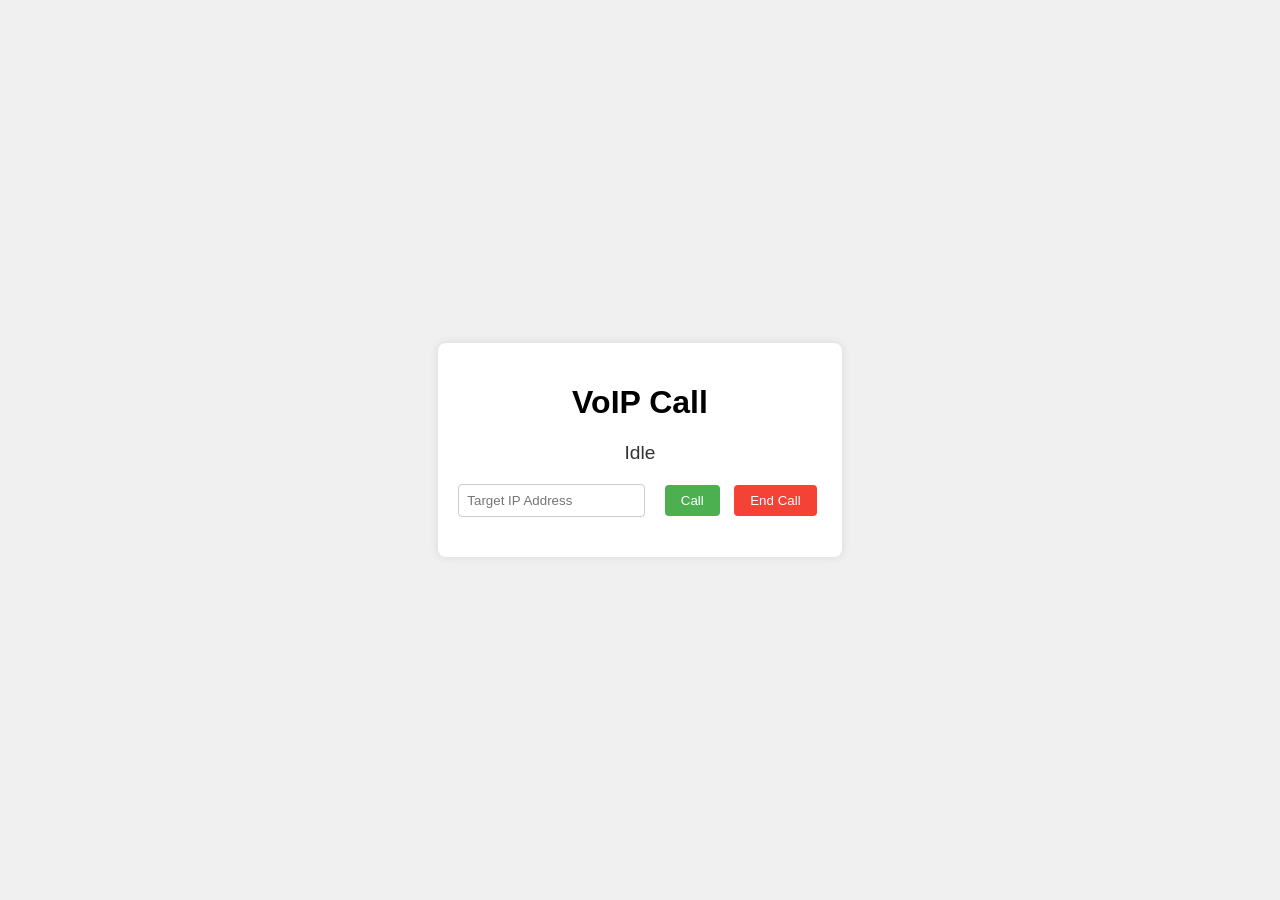
==== voip-frontend/index.html @ 368f00de "questionable fe" ====
<!DOCTYPE html>
<html lang="en">
<head>
    <meta charset="UTF-8">
    <meta name="viewport" content="width=device-width, initial-scale=1.0">
    <title>VoIP Frontend</title>
    <link rel="stylesheet" href="style.css">
</head>
<body>
    <div class="container">
        <h1>VoIP Call</h1>
        <div class="status" id="status">Idle</div>
        <div class="call-controls">
            <input type="text" id="targetIp" placeholder="Target IP Address" />
            <button id="callBtn">Call</button>
            <button id="endCallBtn" disabled>End Call</button>
        </div>
    </div>

    <div class="modal" id="incomingModal" style="display: none;">
        <div class="modal-content">
            <p>Incoming call</p>
            <button id="acceptBtn">Accept</button>
            <button id="rejectBtn">Reject</button>
        </div>
    </div>

    <script src="app.js"></script>
</body>
</html>
---- voip-frontend/style.css ----
body {
    font-family: Arial, sans-serif;
    display: flex;
    justify-content: center;
    align-items: center;
    height: 100vh;
    margin: 0;
    background-color: #f0f0f0;
}

.container {
    text-align: center;
    background: white;
    padding: 20px;
    border-radius: 8px;
    box-shadow: 0 0 10px rgba(0,0,0,0.1);
}

.status {
    font-size: 1.2em;
    margin: 10px 0;
    color: #333;
}

.call-controls {
    margin: 20px 0;
}

input {
    padding: 8px;
    margin-right: 10px;
    border: 1px solid #ccc;
    border-radius: 4px;
}

button {
    padding: 8px 16px;
    border: none;
    border-radius: 4px;
    cursor: pointer;
    margin: 0 5px;
}

#callBtn {
    background-color: #4CAF50;
    color: white;
}

#endCallBtn {
    background-color: #f44336;
    color: white;
}

button:disabled {
    background-color: #ccc;
    cursor: not-allowed;
}

.modal {
    position: fixed;
    top: 0;
    left: 0;
    width: 100%;
    height: 100%;
    background: rgba(0,0,0,0.5);
    display: flex;
    justify-content: center;
    align-items: center;
}

.modal-content {
    background: white;
    padding: 20px;
    border-radius: 8px;
    text-align: center;
}

.modal-content button {
    margin: 10px;
}
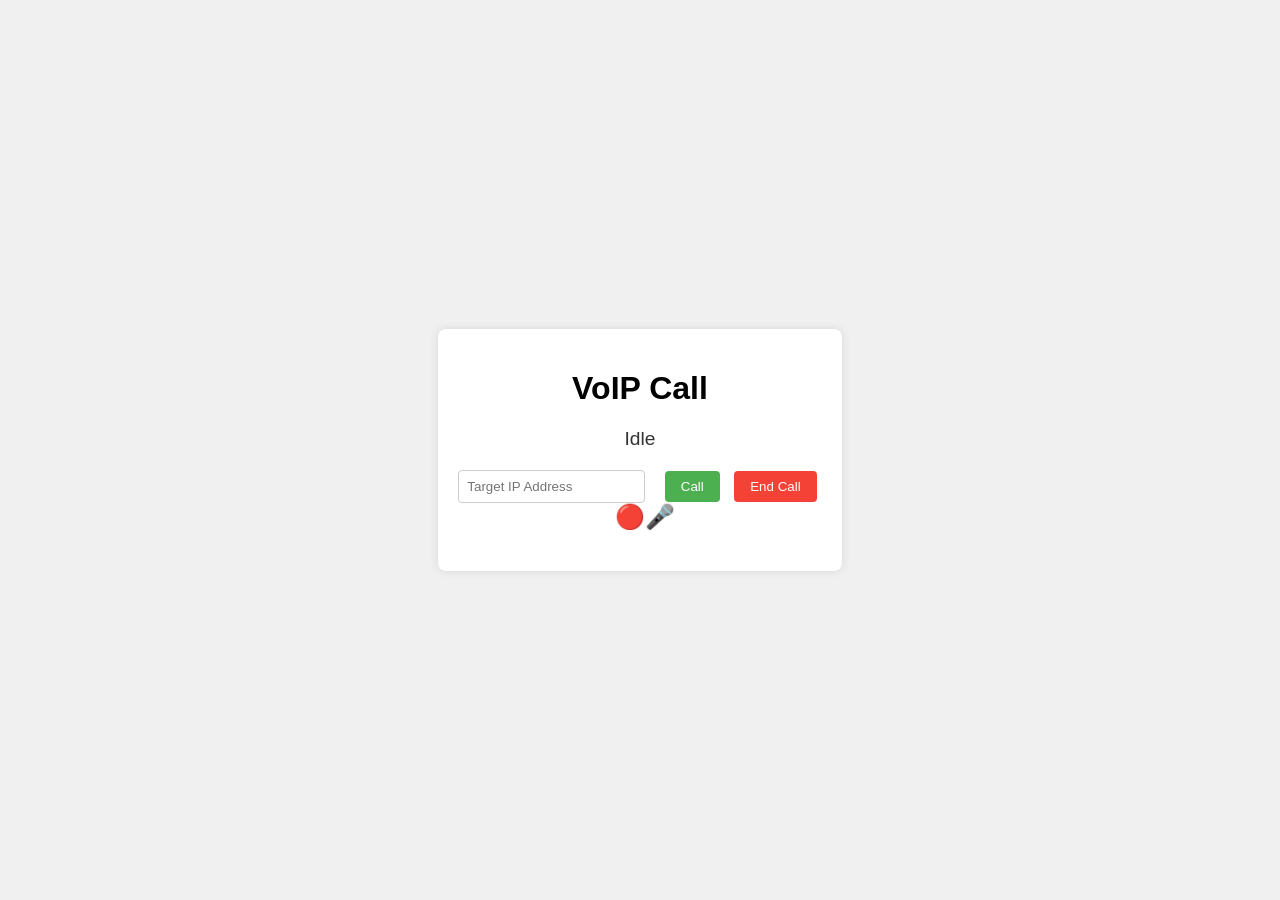
==== commit e9083217: "mic drop fe" ====
--- a/voip-frontend/index.html
+++ b/voip-frontend/index.html
@@ -14,6 +14,7 @@
             <input type="text" id="targetIp" placeholder="Target IP Address" />
             <button id="callBtn">Call</button>
             <button id="endCallBtn" disabled>End Call</button>
+            <div id="micStatus">🎤</div>
         </div>
     </div>
 
--- a/voip-frontend/style.css
+++ b/voip-frontend/style.css
@@ -51,9 +51,9 @@
     color: white;
 }
 
-button:disabled {
-    background-color: #ccc;
-    cursor: not-allowed;
+#micStatus {
+    font-size: 1.5em;
+    margin-left: 10px;
 }
 
 .modal {
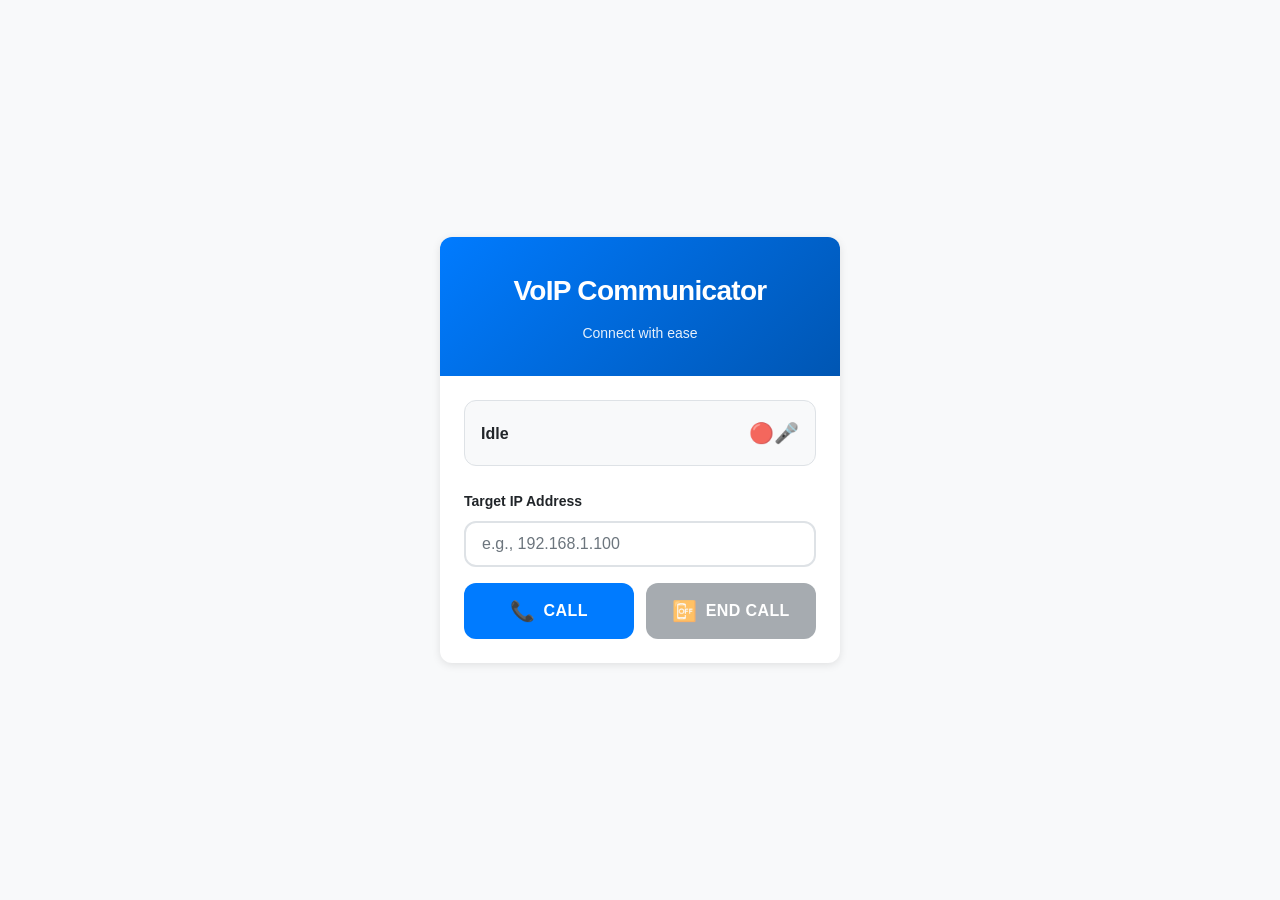
==== commit b4a51ff7: "front end prettier" ====
--- a/voip-frontend/index.html
+++ b/voip-frontend/index.html
@@ -3,26 +3,61 @@
 <head>
     <meta charset="UTF-8">
     <meta name="viewport" content="width=device-width, initial-scale=1.0">
-    <title>VoIP Frontend</title>
+    <title>VoIP Communicator</title>
     <link rel="stylesheet" href="style.css">
 </head>
 <body>
-    <div class="container">
-        <h1>VoIP Call</h1>
-        <div class="status" id="status">Idle</div>
-        <div class="call-controls">
-            <input type="text" id="targetIp" placeholder="Target IP Address" />
-            <button id="callBtn">Call</button>
-            <button id="endCallBtn" disabled>End Call</button>
-            <div id="micStatus">🎤</div>
-        </div>
+    <div class="app-container">
+        <header class="app-header">
+            <h1 class="app-title">VoIP Communicator</h1>
+            <p class="app-subtitle">Connect with ease</p>
+        </header>
+
+        <main class="app-main">
+            <div class="status-card">
+                <div class="status-indicator" id="statusIndicator">
+                    <span class="status-text" id="status">Idle</span>
+                </div>
+                <div class="mic-indicator" id="micStatus">🎤</div>
+            </div>
+
+            <div class="controls-section">
+                <div class="input-group">
+                    <label for="targetIp" class="input-label">Target IP Address</label>
+                    <input type="text" id="targetIp" placeholder="e.g., 192.168.1.100" class="ip-input" />
+                </div>
+
+                <div class="button-group">
+                    <button id="callBtn" class="btn btn-primary">
+                        <span class="btn-icon">📞</span>
+                        Call
+                    </button>
+                    <button id="endCallBtn" class="btn btn-secondary" disabled>
+                        <span class="btn-icon">📴</span>
+                        End Call
+                    </button>
+                </div>
+            </div>
+        </main>
     </div>
 
-    <div class="modal" id="incomingModal" style="display: none;">
-        <div class="modal-content">
-            <p>Incoming call</p>
-            <button id="acceptBtn">Accept</button>
-            <button id="rejectBtn">Reject</button>
+    <!-- Incoming Call Modal -->
+    <div class="modal-overlay" id="incomingModal" style="display: none;">
+        <div class="modal">
+            <div class="modal-header">
+                <h2 class="modal-title">Incoming Call</h2>
+                <p class="modal-subtitle">Someone is calling you</p>
+            </div>
+            <div class="modal-actions">
+                <button id="rejectBtn" class="btn btn-reject">
+                    <span class="btn-icon">❌</span>
+                    Reject
+                </button>
+                <button id="acceptBtn" class="btn btn-accept">
+                    <span class="btn-icon">✅</span>
+                    Accept
+                </button>
+            </div>
         </div>
     </div>
 
--- a/voip-frontend/style.css
+++ b/voip-frontend/style.css
@@ -1,80 +1,356 @@
+/* VoIP Communicator - Modern UI Styles */
+
+/* CSS Custom Properties for consistent theming */
+:root {
+    --primary-color: #007bff;
+    --primary-hover: #0056b3;
+    --secondary-color: #6c757d;
+    --secondary-hover: #545b62;
+    --success-color: #28a745;
+    --success-hover: #1e7e34;
+    --danger-color: #dc3545;
+    --danger-hover: #bd2130;
+    --background-color: #f8f9fa;
+    --surface-color: #ffffff;
+    --text-primary: #212529;
+    --text-secondary: #6c757d;
+    --border-color: #dee2e6;
+    --shadow: 0 2px 8px rgba(0, 0, 0, 0.1);
+    --shadow-hover: 0 4px 16px rgba(0, 0, 0, 0.15);
+    --border-radius: 12px;
+    --spacing-xs: 0.5rem;
+    --spacing-sm: 0.75rem;
+    --spacing-md: 1rem;
+    --spacing-lg: 1.5rem;
+    --spacing-xl: 2rem;
+    --font-family: -apple-system, BlinkMacSystemFont, 'Segoe UI', Roboto, sans-serif;
+}
+
+/* Global Reset and Base Styles */
+* {
+    box-sizing: border-box;
+    margin: 0;
+    padding: 0;
+}
+
 body {
-    font-family: Arial, sans-serif;
-    display: flex;
+    font-family: var(--font-family);
+    background-color: var(--background-color);
+    color: var(--text-primary);
+    line-height: 1.6;
+    min-height: 100vh;
+    display: flex;
+    align-items: center;
     justify-content: center;
-    align-items: center;
-    height: 100vh;
-    margin: 0;
-    background-color: #f0f0f0;
-}
-
-.container {
+    padding: var(--spacing-md);
+}
+
+/* App Container - Main layout using Flexbox */
+.app-container {
+    max-width: 400px;
+    width: 100%;
+    background-color: var(--surface-color);
+    border-radius: var(--border-radius);
+    box-shadow: var(--shadow);
+    overflow: hidden;
+    display: flex;
+    flex-direction: column;
+}
+
+/* Header Section */
+.app-header {
+    background: linear-gradient(135deg, var(--primary-color), var(--primary-hover));
+    color: white;
+    padding: var(--spacing-xl) var(--spacing-lg);
     text-align: center;
-    background: white;
-    padding: 20px;
-    border-radius: 8px;
-    box-shadow: 0 0 10px rgba(0,0,0,0.1);
-}
-
-.status {
-    font-size: 1.2em;
-    margin: 10px 0;
-    color: #333;
-}
-
-.call-controls {
-    margin: 20px 0;
-}
-
-input {
-    padding: 8px;
-    margin-right: 10px;
-    border: 1px solid #ccc;
-    border-radius: 4px;
-}
-
-button {
-    padding: 8px 16px;
+}
+
+.app-title {
+    font-size: 1.75rem;
+    font-weight: 700;
+    margin-bottom: var(--spacing-xs);
+    letter-spacing: -0.025em;
+}
+
+.app-subtitle {
+    font-size: 0.875rem;
+    opacity: 0.9;
+    font-weight: 400;
+}
+
+/* Main Content Area */
+.app-main {
+    padding: var(--spacing-lg);
+    display: flex;
+    flex-direction: column;
+    gap: var(--spacing-lg);
+}
+
+/* Status Card - Clean status display */
+.status-card {
+    display: flex;
+    align-items: center;
+    justify-content: space-between;
+    padding: var(--spacing-md);
+    background-color: var(--background-color);
+    border-radius: var(--border-radius);
+    border: 1px solid var(--border-color);
+}
+
+.status-indicator {
+    display: flex;
+    align-items: center;
+    gap: var(--spacing-sm);
+}
+
+.status-text {
+    font-weight: 600;
+    font-size: 1rem;
+    color: var(--text-primary);
+}
+
+.mic-indicator {
+    font-size: 1.25rem;
+    opacity: 0.8;
+}
+
+/* Controls Section */
+.controls-section {
+    display: flex;
+    flex-direction: column;
+    gap: var(--spacing-md);
+}
+
+/* Input Group - Accessible form styling */
+.input-group {
+    display: flex;
+    flex-direction: column;
+    gap: var(--spacing-xs);
+}
+
+.input-label {
+    font-size: 0.875rem;
+    font-weight: 600;
+    color: var(--text-primary);
+}
+
+.ip-input {
+    padding: var(--spacing-sm) var(--spacing-md);
+    border: 2px solid var(--border-color);
+    border-radius: var(--border-radius);
+    font-size: 1rem;
+    font-family: inherit;
+    transition: border-color 0.2s ease, box-shadow 0.2s ease;
+    background-color: var(--surface-color);
+    color: var(--text-primary);
+}
+
+.ip-input:focus {
+    outline: none;
+    border-color: var(--primary-color);
+    box-shadow: 0 0 0 3px rgba(0, 123, 255, 0.1);
+}
+
+.ip-input::placeholder {
+    color: var(--text-secondary);
+}
+
+/* Button Group - Modern button styling */
+.button-group {
+    display: flex;
+    gap: var(--spacing-sm);
+}
+
+.btn {
+    flex: 1;
+    display: flex;
+    align-items: center;
+    justify-content: center;
+    gap: var(--spacing-xs);
+    padding: var(--spacing-md);
     border: none;
-    border-radius: 4px;
+    border-radius: var(--border-radius);
+    font-size: 1rem;
+    font-weight: 600;
+    font-family: inherit;
     cursor: pointer;
-    margin: 0 5px;
-}
-
-#callBtn {
-    background-color: #4CAF50;
-    color: white;
-}
-
-#endCallBtn {
-    background-color: #f44336;
-    color: white;
-}
-
-#micStatus {
-    font-size: 1.5em;
-    margin-left: 10px;
-}
-
-.modal {
+    transition: all 0.2s ease;
+    text-transform: uppercase;
+    letter-spacing: 0.025em;
+}
+
+.btn:hover {
+    transform: translateY(-1px);
+    box-shadow: var(--shadow-hover);
+}
+
+.btn:active {
+    transform: translateY(0);
+}
+
+.btn-primary {
+    background-color: var(--primary-color);
+    color: white;
+}
+
+.btn-primary:hover {
+    background-color: var(--primary-hover);
+}
+
+.btn-secondary {
+    background-color: var(--secondary-color);
+    color: white;
+}
+
+.btn-secondary:hover {
+    background-color: var(--secondary-hover);
+}
+
+.btn-accept {
+    background-color: var(--success-color);
+    color: white;
+}
+
+.btn-accept:hover {
+    background-color: var(--success-hover);
+}
+
+.btn-reject {
+    background-color: var(--danger-color);
+    color: white;
+}
+
+.btn-reject:hover {
+    background-color: var(--danger-hover);
+}
+
+.btn:disabled {
+    opacity: 0.6;
+    cursor: not-allowed;
+    transform: none;
+    box-shadow: none;
+}
+
+.btn-icon {
+    font-size: 1.25rem;
+}
+
+/* Modal Overlay - Full-screen overlay with backdrop */
+.modal-overlay {
     position: fixed;
     top: 0;
     left: 0;
-    width: 100%;
-    height: 100%;
-    background: rgba(0,0,0,0.5);
-    display: flex;
+    right: 0;
+    bottom: 0;
+    background-color: rgba(0, 0, 0, 0.5);
+    display: flex;
+    align-items: center;
     justify-content: center;
-    align-items: center;
-}
-
-.modal-content {
-    background: white;
-    padding: 20px;
-    border-radius: 8px;
+    z-index: 1000;
+    animation: fadeIn 0.3s ease;
+}
+
+.modal {
+    background-color: var(--surface-color);
+    border-radius: var(--border-radius);
+    box-shadow: var(--shadow-hover);
+    max-width: 320px;
+    width: 90%;
+    animation: slideUp 0.3s ease;
+}
+
+.modal-header {
+    padding: var(--spacing-lg);
     text-align: center;
-}
-
-.modal-content button {
-    margin: 10px;
+    border-bottom: 1px solid var(--border-color);
+}
+
+.modal-title {
+    font-size: 1.25rem;
+    font-weight: 700;
+    margin-bottom: var(--spacing-xs);
+    color: var(--text-primary);
+}
+
+.modal-subtitle {
+    font-size: 0.875rem;
+    color: var(--text-secondary);
+}
+
+.modal-actions {
+    padding: var(--spacing-lg);
+    display: flex;
+    gap: var(--spacing-sm);
+}
+
+/* Animations */
+@keyframes fadeIn {
+    from { opacity: 0; }
+    to { opacity: 1; }
+}
+
+@keyframes slideUp {
+    from { transform: translateY(20px); opacity: 0; }
+    to { transform: translateY(0); opacity: 1; }
+}
+
+/* Responsive Design - Mobile optimizations */
+@media (max-width: 480px) {
+    body {
+        padding: var(--spacing-sm);
+    }
+
+    .app-container {
+        max-width: 100%;
+    }
+
+    .app-header {
+        padding: var(--spacing-lg) var(--spacing-md);
+    }
+
+    .app-title {
+        font-size: 1.5rem;
+    }
+
+    .app-main {
+        padding: var(--spacing-md);
+    }
+
+    .button-group {
+        flex-direction: column;
+    }
+
+    .btn {
+        width: 100%;
+    }
+}
+
+/* Accessibility - Focus states and high contrast */
+.btn:focus,
+.ip-input:focus {
+    outline: 2px solid var(--primary-color);
+    outline-offset: 2px;
+}
+
+/* High contrast mode support */
+@media (prefers-contrast: high) {
+    :root {
+        --background-color: #ffffff;
+        --surface-color: #f8f9fa;
+        --border-color: #000000;
+    }
+}
+
+/* Reduced motion for accessibility */
+@media (prefers-reduced-motion: reduce) {
+    .btn,
+    .modal-overlay,
+    .modal {
+        animation: none;
+        transition: none;
+    }
+
+    .btn:hover {
+        transform: none;
+    }
 }
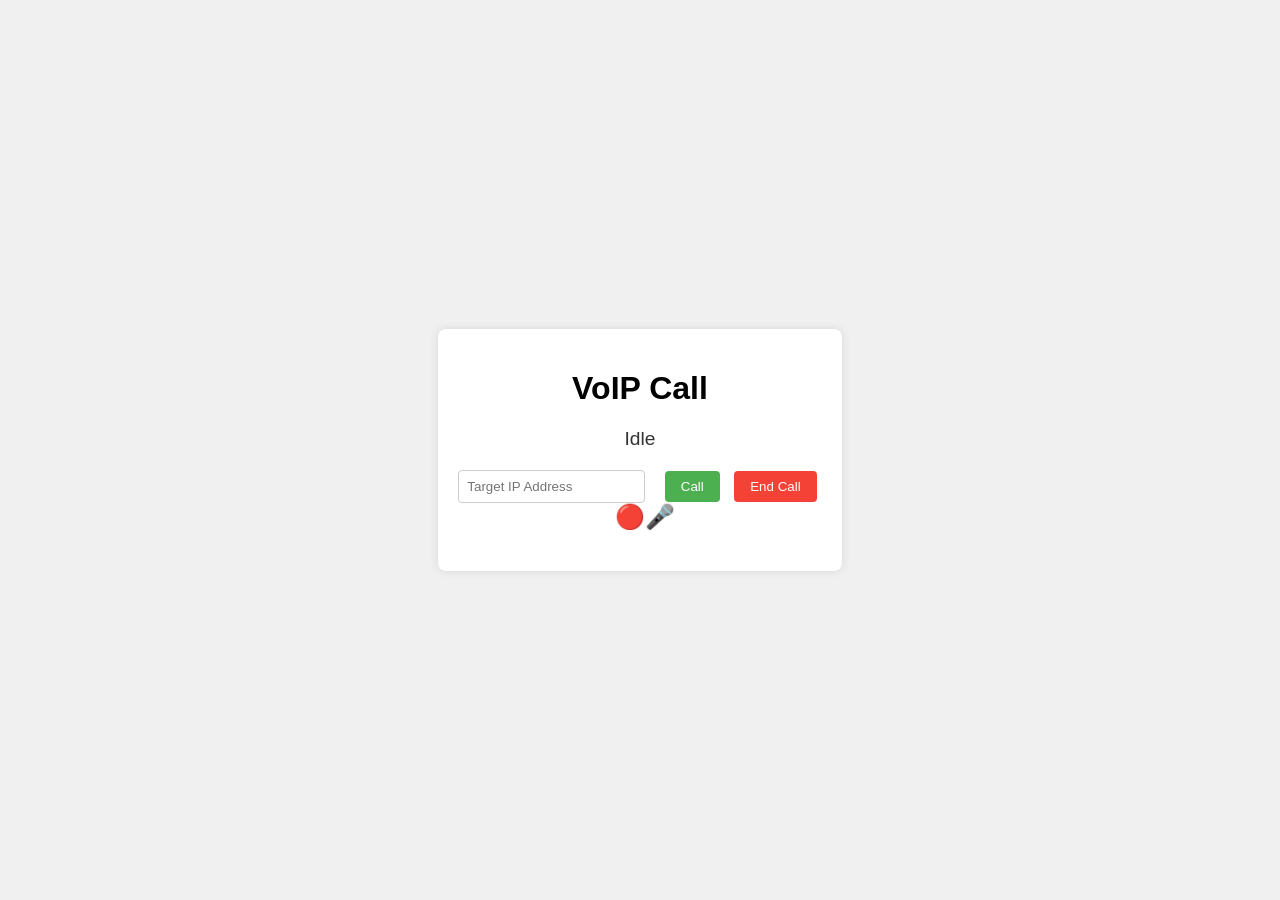
==== commit 249a61dc: "Merge pull request #2 from don-t-read-this-name-organization/sof Feat: Frontend" ====
--- a/voip-frontend/index.html
+++ b/voip-frontend/index.html
@@ -3,61 +3,26 @@
 <head>
     <meta charset="UTF-8">
     <meta name="viewport" content="width=device-width, initial-scale=1.0">
-    <title>VoIP Communicator</title>
+    <title>VoIP Frontend</title>
     <link rel="stylesheet" href="style.css">
 </head>
 <body>
-    <div class="app-container">
-        <header class="app-header">
-            <h1 class="app-title">VoIP Communicator</h1>
-            <p class="app-subtitle">Connect with ease</p>
-        </header>
-
-        <main class="app-main">
-            <div class="status-card">
-                <div class="status-indicator" id="statusIndicator">
-                    <span class="status-text" id="status">Idle</span>
-                </div>
-                <div class="mic-indicator" id="micStatus">🎤</div>
-            </div>
-
-            <div class="controls-section">
-                <div class="input-group">
-                    <label for="targetIp" class="input-label">Target IP Address</label>
-                    <input type="text" id="targetIp" placeholder="e.g., 192.168.1.100" class="ip-input" />
-                </div>
-
-                <div class="button-group">
-                    <button id="callBtn" class="btn btn-primary">
-                        <span class="btn-icon">📞</span>
-                        Call
-                    </button>
-                    <button id="endCallBtn" class="btn btn-secondary" disabled>
-                        <span class="btn-icon">📴</span>
-                        End Call
-                    </button>
-                </div>
-            </div>
-        </main>
+    <div class="container">
+        <h1>VoIP Call</h1>
+        <div class="status" id="status">Idle</div>
+        <div class="call-controls">
+            <input type="text" id="targetIp" placeholder="Target IP Address" />
+            <button id="callBtn">Call</button>
+            <button id="endCallBtn" disabled>End Call</button>
+            <div id="micStatus">🎤</div>
+        </div>
     </div>
 
-    <!-- Incoming Call Modal -->
-    <div class="modal-overlay" id="incomingModal" style="display: none;">
-        <div class="modal">
-            <div class="modal-header">
-                <h2 class="modal-title">Incoming Call</h2>
-                <p class="modal-subtitle">Someone is calling you</p>
-            </div>
-            <div class="modal-actions">
-                <button id="rejectBtn" class="btn btn-reject">
-                    <span class="btn-icon">❌</span>
-                    Reject
-                </button>
-                <button id="acceptBtn" class="btn btn-accept">
-                    <span class="btn-icon">✅</span>
-                    Accept
-                </button>
-            </div>
+    <div class="modal" id="incomingModal" style="display: none;">
+        <div class="modal-content">
+            <p>Incoming call</p>
+            <button id="acceptBtn">Accept</button>
+            <button id="rejectBtn">Reject</button>
         </div>
     </div>
 
--- a/voip-frontend/style.css
+++ b/voip-frontend/style.css
@@ -1,356 +1,80 @@
-/* VoIP Communicator - Modern UI Styles */
-
-/* CSS Custom Properties for consistent theming */
-:root {
-    --primary-color: #007bff;
-    --primary-hover: #0056b3;
-    --secondary-color: #6c757d;
-    --secondary-hover: #545b62;
-    --success-color: #28a745;
-    --success-hover: #1e7e34;
-    --danger-color: #dc3545;
-    --danger-hover: #bd2130;
-    --background-color: #f8f9fa;
-    --surface-color: #ffffff;
-    --text-primary: #212529;
-    --text-secondary: #6c757d;
-    --border-color: #dee2e6;
-    --shadow: 0 2px 8px rgba(0, 0, 0, 0.1);
-    --shadow-hover: 0 4px 16px rgba(0, 0, 0, 0.15);
-    --border-radius: 12px;
-    --spacing-xs: 0.5rem;
-    --spacing-sm: 0.75rem;
-    --spacing-md: 1rem;
-    --spacing-lg: 1.5rem;
-    --spacing-xl: 2rem;
-    --font-family: -apple-system, BlinkMacSystemFont, 'Segoe UI', Roboto, sans-serif;
+body {
+    font-family: Arial, sans-serif;
+    display: flex;
+    justify-content: center;
+    align-items: center;
+    height: 100vh;
+    margin: 0;
+    background-color: #f0f0f0;
 }
 
-/* Global Reset and Base Styles */
-* {
-    box-sizing: border-box;
-    margin: 0;
-    padding: 0;
+.container {
+    text-align: center;
+    background: white;
+    padding: 20px;
+    border-radius: 8px;
+    box-shadow: 0 0 10px rgba(0,0,0,0.1);
 }
 
-body {
-    font-family: var(--font-family);
-    background-color: var(--background-color);
-    color: var(--text-primary);
-    line-height: 1.6;
-    min-height: 100vh;
-    display: flex;
-    align-items: center;
-    justify-content: center;
-    padding: var(--spacing-md);
+.status {
+    font-size: 1.2em;
+    margin: 10px 0;
+    color: #333;
 }
 
-/* App Container - Main layout using Flexbox */
-.app-container {
-    max-width: 400px;
-    width: 100%;
-    background-color: var(--surface-color);
-    border-radius: var(--border-radius);
-    box-shadow: var(--shadow);
-    overflow: hidden;
-    display: flex;
-    flex-direction: column;
+.call-controls {
+    margin: 20px 0;
 }
 
-/* Header Section */
-.app-header {
-    background: linear-gradient(135deg, var(--primary-color), var(--primary-hover));
+input {
+    padding: 8px;
+    margin-right: 10px;
+    border: 1px solid #ccc;
+    border-radius: 4px;
+}
+
+button {
+    padding: 8px 16px;
+    border: none;
+    border-radius: 4px;
+    cursor: pointer;
+    margin: 0 5px;
+}
+
+#callBtn {
+    background-color: #4CAF50;
     color: white;
-    padding: var(--spacing-xl) var(--spacing-lg);
+}
+
+#endCallBtn {
+    background-color: #f44336;
+    color: white;
+}
+
+#micStatus {
+    font-size: 1.5em;
+    margin-left: 10px;
+}
+
+.modal {
+    position: fixed;
+    top: 0;
+    left: 0;
+    width: 100%;
+    height: 100%;
+    background: rgba(0,0,0,0.5);
+    display: flex;
+    justify-content: center;
+    align-items: center;
+}
+
+.modal-content {
+    background: white;
+    padding: 20px;
+    border-radius: 8px;
     text-align: center;
 }
 
-.app-title {
-    font-size: 1.75rem;
-    font-weight: 700;
-    margin-bottom: var(--spacing-xs);
-    letter-spacing: -0.025em;
-}
-
-.app-subtitle {
-    font-size: 0.875rem;
-    opacity: 0.9;
-    font-weight: 400;
-}
-
-/* Main Content Area */
-.app-main {
-    padding: var(--spacing-lg);
-    display: flex;
-    flex-direction: column;
-    gap: var(--spacing-lg);
-}
-
-/* Status Card - Clean status display */
-.status-card {
-    display: flex;
-    align-items: center;
-    justify-content: space-between;
-    padding: var(--spacing-md);
-    background-color: var(--background-color);
-    border-radius: var(--border-radius);
-    border: 1px solid var(--border-color);
-}
-
-.status-indicator {
-    display: flex;
-    align-items: center;
-    gap: var(--spacing-sm);
-}
-
-.status-text {
-    font-weight: 600;
-    font-size: 1rem;
-    color: var(--text-primary);
-}
-
-.mic-indicator {
-    font-size: 1.25rem;
-    opacity: 0.8;
-}
-
-/* Controls Section */
-.controls-section {
-    display: flex;
-    flex-direction: column;
-    gap: var(--spacing-md);
-}
-
-/* Input Group - Accessible form styling */
-.input-group {
-    display: flex;
-    flex-direction: column;
-    gap: var(--spacing-xs);
-}
-
-.input-label {
-    font-size: 0.875rem;
-    font-weight: 600;
-    color: var(--text-primary);
-}
-
-.ip-input {
-    padding: var(--spacing-sm) var(--spacing-md);
-    border: 2px solid var(--border-color);
-    border-radius: var(--border-radius);
-    font-size: 1rem;
-    font-family: inherit;
-    transition: border-color 0.2s ease, box-shadow 0.2s ease;
-    background-color: var(--surface-color);
-    color: var(--text-primary);
-}
-
-.ip-input:focus {
-    outline: none;
-    border-color: var(--primary-color);
-    box-shadow: 0 0 0 3px rgba(0, 123, 255, 0.1);
-}
-
-.ip-input::placeholder {
-    color: var(--text-secondary);
-}
-
-/* Button Group - Modern button styling */
-.button-group {
-    display: flex;
-    gap: var(--spacing-sm);
-}
-
-.btn {
-    flex: 1;
-    display: flex;
-    align-items: center;
-    justify-content: center;
-    gap: var(--spacing-xs);
-    padding: var(--spacing-md);
-    border: none;
-    border-radius: var(--border-radius);
-    font-size: 1rem;
-    font-weight: 600;
-    font-family: inherit;
-    cursor: pointer;
-    transition: all 0.2s ease;
-    text-transform: uppercase;
-    letter-spacing: 0.025em;
-}
-
-.btn:hover {
-    transform: translateY(-1px);
-    box-shadow: var(--shadow-hover);
-}
-
-.btn:active {
-    transform: translateY(0);
-}
-
-.btn-primary {
-    background-color: var(--primary-color);
-    color: white;
-}
-
-.btn-primary:hover {
-    background-color: var(--primary-hover);
-}
-
-.btn-secondary {
-    background-color: var(--secondary-color);
-    color: white;
-}
-
-.btn-secondary:hover {
-    background-color: var(--secondary-hover);
-}
-
-.btn-accept {
-    background-color: var(--success-color);
-    color: white;
-}
-
-.btn-accept:hover {
-    background-color: var(--success-hover);
-}
-
-.btn-reject {
-    background-color: var(--danger-color);
-    color: white;
-}
-
-.btn-reject:hover {
-    background-color: var(--danger-hover);
-}
-
-.btn:disabled {
-    opacity: 0.6;
-    cursor: not-allowed;
-    transform: none;
-    box-shadow: none;
-}
-
-.btn-icon {
-    font-size: 1.25rem;
-}
-
-/* Modal Overlay - Full-screen overlay with backdrop */
-.modal-overlay {
-    position: fixed;
-    top: 0;
-    left: 0;
-    right: 0;
-    bottom: 0;
-    background-color: rgba(0, 0, 0, 0.5);
-    display: flex;
-    align-items: center;
-    justify-content: center;
-    z-index: 1000;
-    animation: fadeIn 0.3s ease;
-}
-
-.modal {
-    background-color: var(--surface-color);
-    border-radius: var(--border-radius);
-    box-shadow: var(--shadow-hover);
-    max-width: 320px;
-    width: 90%;
-    animation: slideUp 0.3s ease;
-}
-
-.modal-header {
-    padding: var(--spacing-lg);
-    text-align: center;
-    border-bottom: 1px solid var(--border-color);
-}
-
-.modal-title {
-    font-size: 1.25rem;
-    font-weight: 700;
-    margin-bottom: var(--spacing-xs);
-    color: var(--text-primary);
-}
-
-.modal-subtitle {
-    font-size: 0.875rem;
-    color: var(--text-secondary);
-}
-
-.modal-actions {
-    padding: var(--spacing-lg);
-    display: flex;
-    gap: var(--spacing-sm);
-}
-
-/* Animations */
-@keyframes fadeIn {
-    from { opacity: 0; }
-    to { opacity: 1; }
-}
-
-@keyframes slideUp {
-    from { transform: translateY(20px); opacity: 0; }
-    to { transform: translateY(0); opacity: 1; }
-}
-
-/* Responsive Design - Mobile optimizations */
-@media (max-width: 480px) {
-    body {
-        padding: var(--spacing-sm);
-    }
-
-    .app-container {
-        max-width: 100%;
-    }
-
-    .app-header {
-        padding: var(--spacing-lg) var(--spacing-md);
-    }
-
-    .app-title {
-        font-size: 1.5rem;
-    }
-
-    .app-main {
-        padding: var(--spacing-md);
-    }
-
-    .button-group {
-        flex-direction: column;
-    }
-
-    .btn {
-        width: 100%;
-    }
-}
-
-/* Accessibility - Focus states and high contrast */
-.btn:focus,
-.ip-input:focus {
-    outline: 2px solid var(--primary-color);
-    outline-offset: 2px;
-}
-
-/* High contrast mode support */
-@media (prefers-contrast: high) {
-    :root {
-        --background-color: #ffffff;
-        --surface-color: #f8f9fa;
-        --border-color: #000000;
-    }
-}
-
-/* Reduced motion for accessibility */
-@media (prefers-reduced-motion: reduce) {
-    .btn,
-    .modal-overlay,
-    .modal {
-        animation: none;
-        transition: none;
-    }
-
-    .btn:hover {
-        transform: none;
-    }
+.modal-content button {
+    margin: 10px;
 }
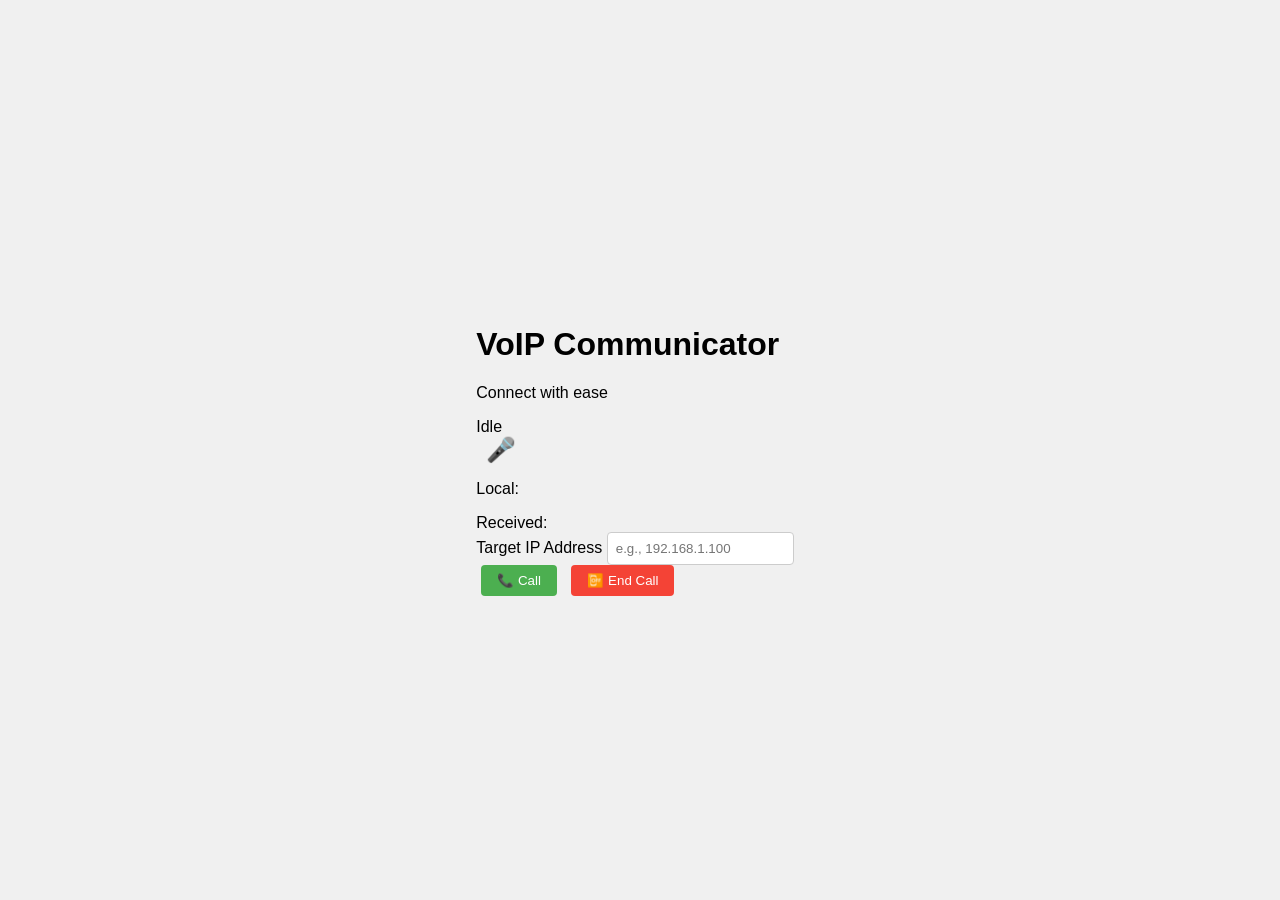
==== commit 07b9cf94: "debug" ====
--- a/voip-frontend/index.html
+++ b/voip-frontend/index.html
@@ -3,26 +3,65 @@
 <head>
     <meta charset="UTF-8">
     <meta name="viewport" content="width=device-width, initial-scale=1.0">
-    <title>VoIP Frontend</title>
+    <title>VoIP Communicator</title>
     <link rel="stylesheet" href="style.css">
 </head>
 <body>
-    <div class="container">
-        <h1>VoIP Call</h1>
-        <div class="status" id="status">Idle</div>
-        <div class="call-controls">
-            <input type="text" id="targetIp" placeholder="Target IP Address" />
-            <button id="callBtn">Call</button>
-            <button id="endCallBtn" disabled>End Call</button>
-            <div id="micStatus">🎤</div>
-        </div>
+    <div class="app-container">
+        <header class="app-header">
+            <h1 class="app-title">VoIP Communicator</h1>
+            <p class="app-subtitle">Connect with ease</p>
+        </header>
+
+        <main class="app-main">
+            <div class="status-card">
+                <div class="status-indicator" id="statusIndicator">
+                    <span class="status-text" id="status">Idle</span>
+                </div>
+                <div class="mic-indicator" id="micStatus">🎤</div>
+                <div class="audio-visualizer">
+                    <div>Local: <canvas id="localCanvas" width="200" height="30"></canvas></div>
+                    <div>Received: <canvas id="receivedCanvas" width="200" height="30"></canvas></div>
+                </div>
+            </div>
+
+            <div class="controls-section">
+                <div class="input-group">
+                    <label for="targetIp" class="input-label">Target IP Address</label>
+                    <input type="text" id="targetIp" placeholder="e.g., 192.168.1.100" class="ip-input" />
+                </div>
+
+                <div class="button-group">
+                    <button id="callBtn" class="btn btn-primary">
+                        <span class="btn-icon">📞</span>
+                        Call
+                    </button>
+                    <button id="endCallBtn" class="btn btn-secondary" disabled>
+                        <span class="btn-icon">📴</span>
+                        End Call
+                    </button>
+                </div>
+            </div>
+        </main>
     </div>
 
-    <div class="modal" id="incomingModal" style="display: none;">
-        <div class="modal-content">
-            <p>Incoming call</p>
-            <button id="acceptBtn">Accept</button>
-            <button id="rejectBtn">Reject</button>
+    <!-- Incoming Call Modal -->
+    <div class="modal-overlay" id="incomingModal" style="display: none;">
+        <div class="modal">
+            <div class="modal-header">
+                <h2 class="modal-title">Incoming Call</h2>
+                <p class="modal-subtitle">Someone is calling you</p>
+            </div>
+            <div class="modal-actions">
+                <button id="rejectBtn" class="btn btn-reject">
+                    <span class="btn-icon">❌</span>
+                    Reject
+                </button>
+                <button id="acceptBtn" class="btn btn-accept">
+                    <span class="btn-icon">✅</span>
+                    Accept
+                </button>
+            </div>
         </div>
     </div>
 
